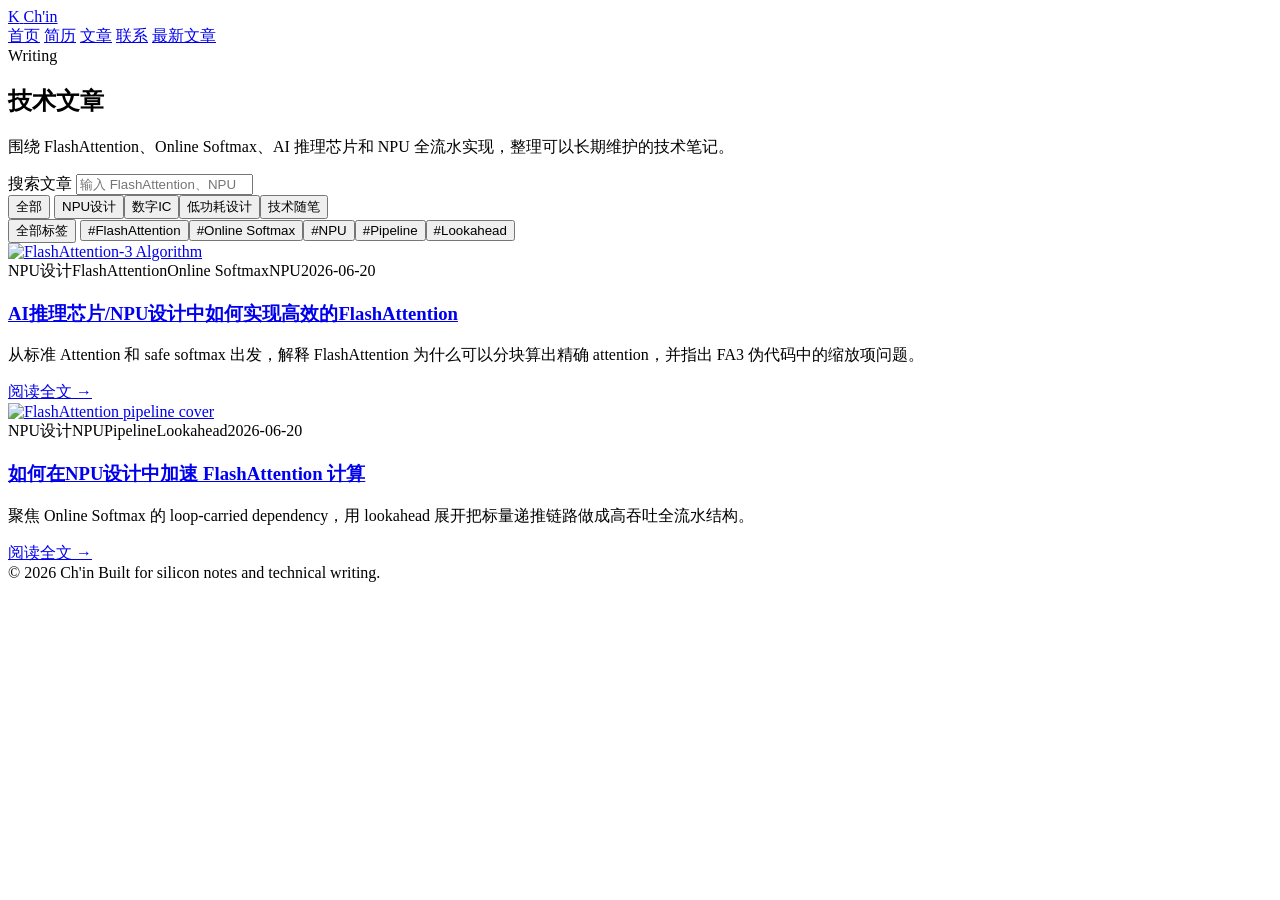
==== articles/index.html @ c7cebea0 "Publish site 2026-06-21 05:31:59 UTC" ====
<!doctype html>
<html lang="zh-CN">
  <head>
    <meta charset="UTF-8" />
    <meta name="viewport" content="width=device-width, initial-scale=1.0" />
    <title>技术文章 | Ch'in</title>
    <meta name="description" content="AI 推理芯片设计工程师个人主页，整理 NPU 架构、视频处理 SoC、低功耗设计、SystemC 建模与硬件流水实现相关经历和技术文章。" />
    <script>document.documentElement.classList.add("js");</script>
    <script>window.SITE_CONFIG={"basePath":"/website","contactApiBase":"","emailjs":{"serviceId":"QQ service_3vgpasm","templateId":"template_ukyfa7m","publicKey":"HY_NPIaIkw5fY4BKG","toEmail":"kvinkin@qq.com"}};</script>
    <link rel="stylesheet" href="/website/styles.css?v=20260621-tags" />
    
  </head>
  <body>
    
  <nav class="nav">
    <div class="shell nav-inner">
      <a class="brand" href="/website/" aria-label="首页">
        <span class="brand-mark">K</span>
        <span>Ch'in</span>
      </a>
      <div class="nav-links">
        <a class="" href="/website/">首页</a>
        <a class="" href="/website/resume/">简历</a>
        <a class="active" href="/website/articles/">文章</a>
        <a href="/website/#contact">联系</a>
        <a class="nav-cta" href="/website/articles/flashattention-npu-pipeline/">最新文章</a>
      </div>
    </div>
  </nav>

    
    <main>
      <section class="page-hero compact">
        <div class="shell page-hero-grid">
          <div>
            <span class="eyebrow">Writing</span>
            <h1>技术文章</h1>
            <p>围绕 FlashAttention、Online Softmax、AI 推理芯片和 NPU 全流水实现，整理可以长期维护的技术笔记。</p>
          </div>
          <label class="article-search">
            <span>搜索文章</span>
            <input class="input" id="article-search" type="search" placeholder="输入 FlashAttention、NPU、流水..." />
          </label>
        </div>
      </section>

      <section class="section">
        <div class="shell">
          <div class="category-filter" id="category-filter" aria-label="文章分类">
            <button class="category-button active" type="button" data-category="all" aria-pressed="true">全部</button>
            <button class="category-button" type="button" data-category="NPU设计">NPU设计</button><button class="category-button" type="button" data-category="数字IC">数字IC</button><button class="category-button" type="button" data-category="低功耗设计">低功耗设计</button><button class="category-button" type="button" data-category="技术随笔">技术随笔</button>
          </div>
          <div class="tag-filter" id="tag-filter" aria-label="文章标签">
            <button class="tag-button active" type="button" data-tag="all" aria-pressed="true">全部标签</button>
            <button class="tag-button" type="button" data-tag="FlashAttention">#FlashAttention</button><button class="tag-button" type="button" data-tag="Online Softmax">#Online Softmax</button><button class="tag-button" type="button" data-tag="NPU">#NPU</button><button class="tag-button" type="button" data-tag="Pipeline">#Pipeline</button><button class="tag-button" type="button" data-tag="Lookahead">#Lookahead</button>
          </div>
          <div class="article-grid article-list" id="article-list">
  <article class="article-card" data-category="NPU设计" data-tags="FlashAttention|Online Softmax|NPU">
    <a class="article-image-link" href="/website/articles/flashattention-online-softmax/" aria-label="AI推理芯片/NPU设计中如何实现高效的FlashAttention">
      <img src="/website/assets/fa3_algorithm_white.jpg" alt="FlashAttention-3 Algorithm" loading="lazy" />
    </a>
    <div class="article-body">
      <div class="article-meta"><span>NPU设计</span><span>FlashAttention</span><span>Online Softmax</span><span>NPU</span><span>2026-06-20</span></div>
      <h3><a href="/website/articles/flashattention-online-softmax/">AI推理芯片/NPU设计中如何实现高效的FlashAttention</a></h3>
      <p>从标准 Attention 和 safe softmax 出发，解释 FlashAttention 为什么可以分块算出精确 attention，并指出 FA3 伪代码中的缩放项问题。</p>
      <a class="read-link" href="/website/articles/flashattention-online-softmax/">阅读全文 →</a>
    </div>
  </article>

  <article class="article-card" data-category="NPU设计" data-tags="NPU|Pipeline|Lookahead">
    <a class="article-image-link" href="/website/articles/flashattention-npu-pipeline/" aria-label="如何在NPU设计中加速 FlashAttention 计算">
      <img src="/website/assets/pipeline_cover.png" alt="FlashAttention pipeline cover" loading="lazy" />
    </a>
    <div class="article-body">
      <div class="article-meta"><span>NPU设计</span><span>NPU</span><span>Pipeline</span><span>Lookahead</span><span>2026-06-20</span></div>
      <h3><a href="/website/articles/flashattention-npu-pipeline/">如何在NPU设计中加速 FlashAttention 计算</a></h3>
      <p>聚焦 Online Softmax 的 loop-carried dependency，用 lookahead 展开把标量递推链路做成高吞吐全流水结构。</p>
      <a class="read-link" href="/website/articles/flashattention-npu-pipeline/">阅读全文 →</a>
    </div>
  </article>
</div>
          <div class="empty-result" id="article-empty" hidden>暂无匹配文章</div>
        </div>
      </section>
    </main>
  
    <footer class="footer">
      <div class="shell footer-inner">
        <span>© 2026 Ch'in</span>
        <span>Built for silicon notes and technical writing.</span>
      </div>
    </footer>
    <script src="/website/main.js?v=20260621-tags"></script>
  </body>
</html>
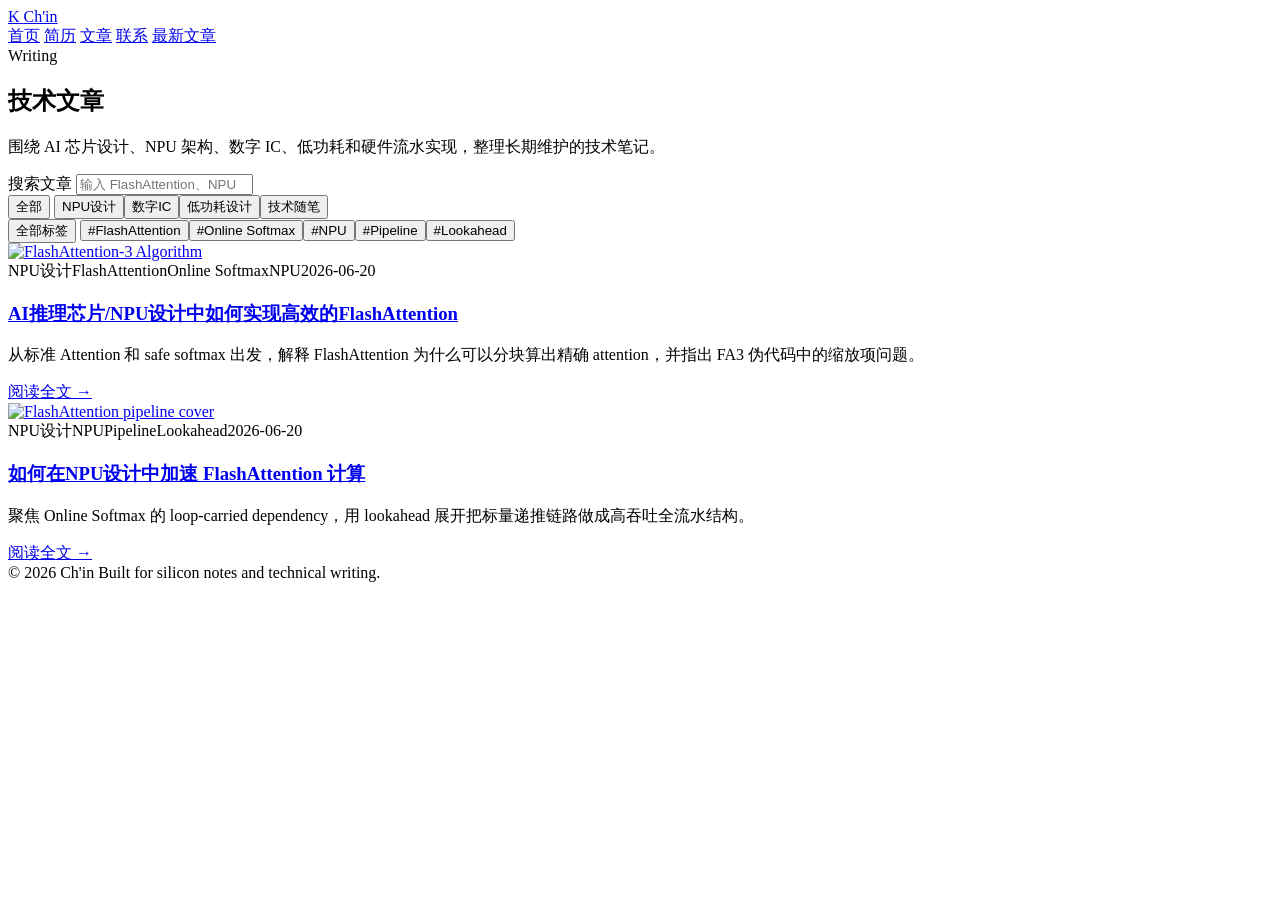
==== commit f82f86e2: "Publish site 2026-06-21 07:20:40 UTC" ====
--- a/articles/index.html
+++ b/articles/index.html
@@ -7,7 +7,7 @@
     <meta name="description" content="AI 推理芯片设计工程师个人主页，整理 NPU 架构、视频处理 SoC、低功耗设计、SystemC 建模与硬件流水实现相关经历和技术文章。" />
     <script>document.documentElement.classList.add("js");</script>
     <script>window.SITE_CONFIG={"basePath":"/website","contactApiBase":"","emailjs":{"serviceId":"QQ service_3vgpasm","templateId":"template_ukyfa7m","publicKey":"HY_NPIaIkw5fY4BKG","toEmail":"kvinkin@qq.com"}};</script>
-    <link rel="stylesheet" href="/website/styles.css?v=20260621-tags" />
+    <link rel="stylesheet" href="/website/styles.css?v=20260621-copy-fields" />
     
   </head>
   <body>
@@ -35,7 +35,7 @@
           <div>
             <span class="eyebrow">Writing</span>
             <h1>技术文章</h1>
-            <p>围绕 FlashAttention、Online Softmax、AI 推理芯片和 NPU 全流水实现，整理可以长期维护的技术笔记。</p>
+            <p>围绕 AI 芯片设计、NPU 架构、数字 IC、低功耗和硬件流水实现，整理长期维护的技术笔记。</p>
           </div>
           <label class="article-search">
             <span>搜索文章</span>
@@ -90,6 +90,6 @@
         <span>Built for silicon notes and technical writing.</span>
       </div>
     </footer>
-    <script src="/website/main.js?v=20260621-tags"></script>
+    <script src="/website/main.js?v=20260621-copy-fields"></script>
   </body>
 </html>
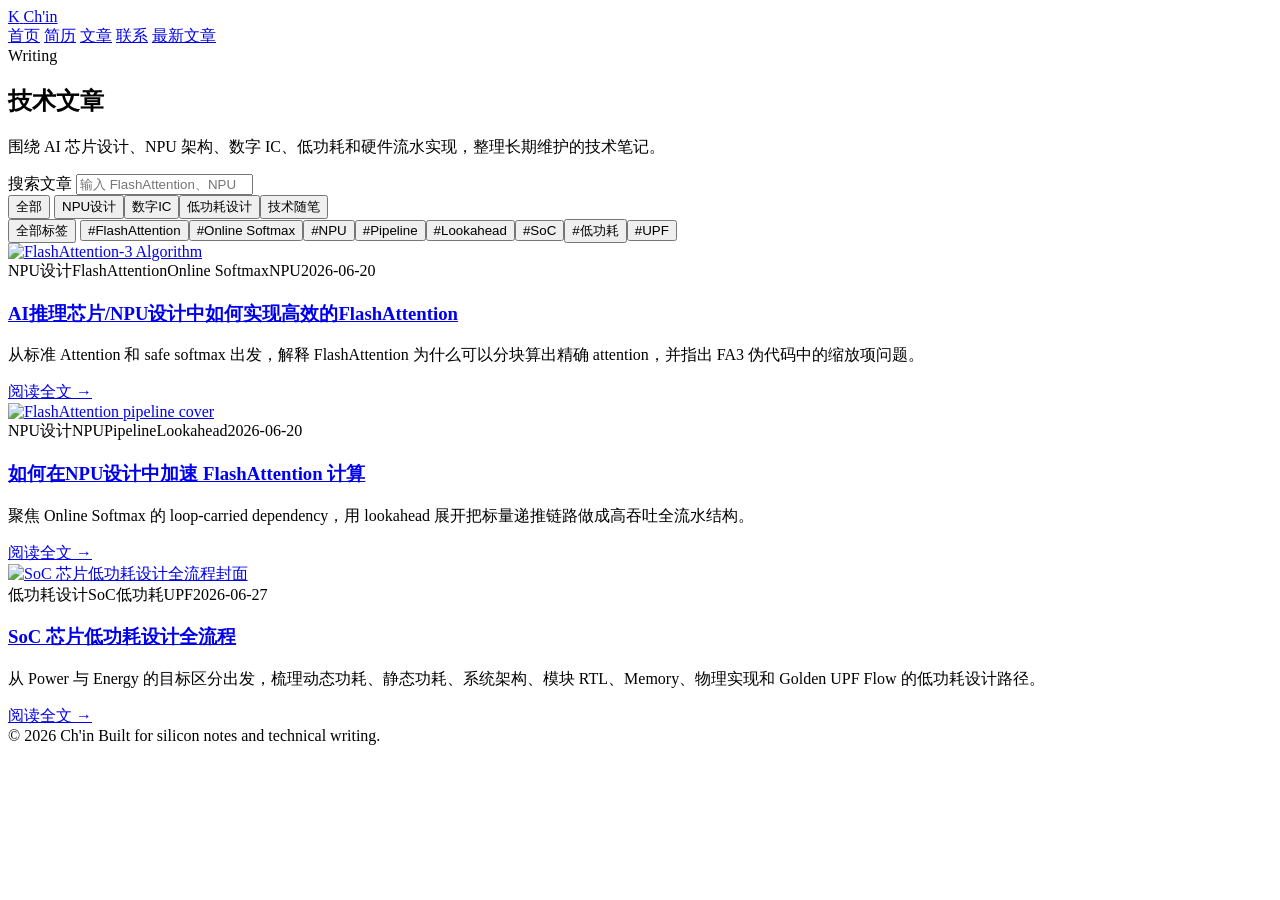
==== commit fedd4b15: "Publish site 2026-06-27 11:46:25 UTC" ====
--- a/articles/index.html
+++ b/articles/index.html
@@ -23,7 +23,7 @@
         <a class="" href="/website/resume/">简历</a>
         <a class="active" href="/website/articles/">文章</a>
         <a href="/website/#contact">联系</a>
-        <a class="nav-cta" href="/website/articles/flashattention-npu-pipeline/">最新文章</a>
+        <a class="nav-cta" href="/website/articles/soc-low-power-design-flow/">最新文章</a>
       </div>
     </div>
   </nav>
@@ -52,12 +52,12 @@
           </div>
           <div class="tag-filter" id="tag-filter" aria-label="文章标签">
             <button class="tag-button active" type="button" data-tag="all" aria-pressed="true">全部标签</button>
-            <button class="tag-button" type="button" data-tag="FlashAttention">#FlashAttention</button><button class="tag-button" type="button" data-tag="Online Softmax">#Online Softmax</button><button class="tag-button" type="button" data-tag="NPU">#NPU</button><button class="tag-button" type="button" data-tag="Pipeline">#Pipeline</button><button class="tag-button" type="button" data-tag="Lookahead">#Lookahead</button>
+            <button class="tag-button" type="button" data-tag="FlashAttention">#FlashAttention</button><button class="tag-button" type="button" data-tag="Online Softmax">#Online Softmax</button><button class="tag-button" type="button" data-tag="NPU">#NPU</button><button class="tag-button" type="button" data-tag="Pipeline">#Pipeline</button><button class="tag-button" type="button" data-tag="Lookahead">#Lookahead</button><button class="tag-button" type="button" data-tag="SoC">#SoC</button><button class="tag-button" type="button" data-tag="低功耗">#低功耗</button><button class="tag-button" type="button" data-tag="UPF">#UPF</button>
           </div>
           <div class="article-grid article-list" id="article-list">
   <article class="article-card" data-category="NPU设计" data-tags="FlashAttention|Online Softmax|NPU">
     <a class="article-image-link" href="/website/articles/flashattention-online-softmax/" aria-label="AI推理芯片/NPU设计中如何实现高效的FlashAttention">
-      <img src="/website/assets/fa3_algorithm_white.jpg" alt="FlashAttention-3 Algorithm" loading="lazy" />
+      <img src="/website/assets/fa3_algorithm_full.jpg" alt="FlashAttention-3 Algorithm" loading="lazy" />
     </a>
     <div class="article-body">
       <div class="article-meta"><span>NPU设计</span><span>FlashAttention</span><span>Online Softmax</span><span>NPU</span><span>2026-06-20</span></div>
@@ -78,6 +78,18 @@
       <a class="read-link" href="/website/articles/flashattention-npu-pipeline/">阅读全文 →</a>
     </div>
   </article>
+
+  <article class="article-card" data-category="低功耗设计" data-tags="SoC|低功耗|UPF">
+    <a class="article-image-link" href="/website/articles/soc-low-power-design-flow/" aria-label="SoC 芯片低功耗设计全流程">
+      <img src="/website/assets/soc-low-power-cover.png" alt="SoC 芯片低功耗设计全流程封面" loading="lazy" />
+    </a>
+    <div class="article-body">
+      <div class="article-meta"><span>低功耗设计</span><span>SoC</span><span>低功耗</span><span>UPF</span><span>2026-06-27</span></div>
+      <h3><a href="/website/articles/soc-low-power-design-flow/">SoC 芯片低功耗设计全流程</a></h3>
+      <p>从 Power 与 Energy 的目标区分出发，梳理动态功耗、静态功耗、系统架构、模块 RTL、Memory、物理实现和 Golden UPF Flow 的低功耗设计路径。</p>
+      <a class="read-link" href="/website/articles/soc-low-power-design-flow/">阅读全文 →</a>
+    </div>
+  </article>
 </div>
           <div class="empty-result" id="article-empty" hidden>暂无匹配文章</div>
         </div>
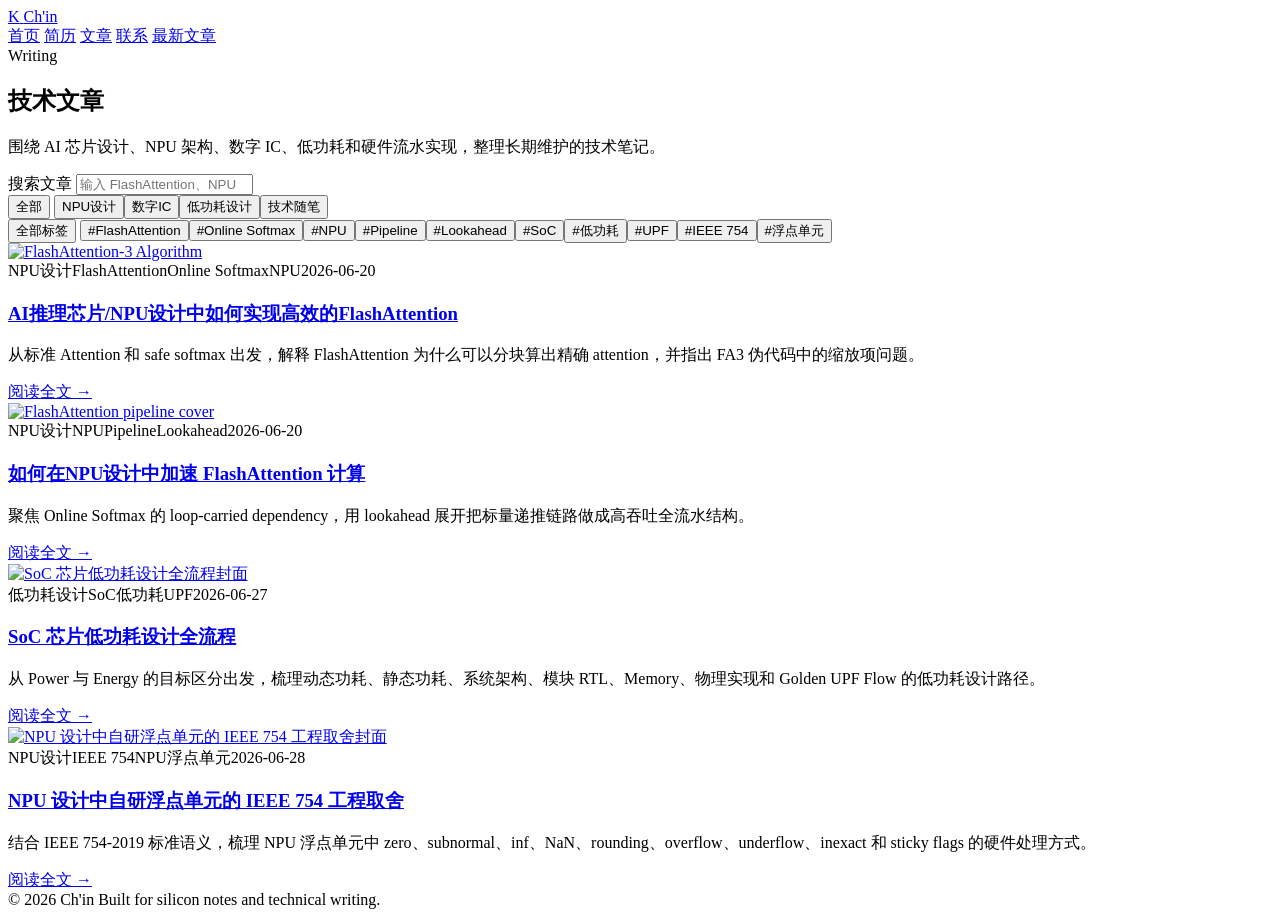
==== commit 8e1d6bd7: "Publish site 2026-06-28 11:54:12 UTC" ====
--- a/articles/index.html
+++ b/articles/index.html
@@ -23,7 +23,7 @@
         <a class="" href="/website/resume/">简历</a>
         <a class="active" href="/website/articles/">文章</a>
         <a href="/website/#contact">联系</a>
-        <a class="nav-cta" href="/website/articles/soc-low-power-design-flow/">最新文章</a>
+        <a class="nav-cta" href="/website/articles/ieee754-npu-boundary-handling/">最新文章</a>
       </div>
     </div>
   </nav>
@@ -52,7 +52,7 @@
           </div>
           <div class="tag-filter" id="tag-filter" aria-label="文章标签">
             <button class="tag-button active" type="button" data-tag="all" aria-pressed="true">全部标签</button>
-            <button class="tag-button" type="button" data-tag="FlashAttention">#FlashAttention</button><button class="tag-button" type="button" data-tag="Online Softmax">#Online Softmax</button><button class="tag-button" type="button" data-tag="NPU">#NPU</button><button class="tag-button" type="button" data-tag="Pipeline">#Pipeline</button><button class="tag-button" type="button" data-tag="Lookahead">#Lookahead</button><button class="tag-button" type="button" data-tag="SoC">#SoC</button><button class="tag-button" type="button" data-tag="低功耗">#低功耗</button><button class="tag-button" type="button" data-tag="UPF">#UPF</button>
+            <button class="tag-button" type="button" data-tag="FlashAttention">#FlashAttention</button><button class="tag-button" type="button" data-tag="Online Softmax">#Online Softmax</button><button class="tag-button" type="button" data-tag="NPU">#NPU</button><button class="tag-button" type="button" data-tag="Pipeline">#Pipeline</button><button class="tag-button" type="button" data-tag="Lookahead">#Lookahead</button><button class="tag-button" type="button" data-tag="SoC">#SoC</button><button class="tag-button" type="button" data-tag="低功耗">#低功耗</button><button class="tag-button" type="button" data-tag="UPF">#UPF</button><button class="tag-button" type="button" data-tag="IEEE 754">#IEEE 754</button><button class="tag-button" type="button" data-tag="浮点单元">#浮点单元</button>
           </div>
           <div class="article-grid article-list" id="article-list">
   <article class="article-card" data-category="NPU设计" data-tags="FlashAttention|Online Softmax|NPU">
@@ -90,6 +90,18 @@
       <a class="read-link" href="/website/articles/soc-low-power-design-flow/">阅读全文 →</a>
     </div>
   </article>
+
+  <article class="article-card" data-category="NPU设计" data-tags="IEEE 754|NPU|浮点单元">
+    <a class="article-image-link" href="/website/articles/ieee754-npu-boundary-handling/" aria-label="NPU 设计中自研浮点单元的 IEEE 754 工程取舍">
+      <img src="/website/assets/ieee754_npu_cover.png" alt="NPU 设计中自研浮点单元的 IEEE 754 工程取舍封面" loading="lazy" />
+    </a>
+    <div class="article-body">
+      <div class="article-meta"><span>NPU设计</span><span>IEEE 754</span><span>NPU</span><span>浮点单元</span><span>2026-06-28</span></div>
+      <h3><a href="/website/articles/ieee754-npu-boundary-handling/">NPU 设计中自研浮点单元的 IEEE 754 工程取舍</a></h3>
+      <p>结合 IEEE 754-2019 标准语义，梳理 NPU 浮点单元中 zero、subnormal、inf、NaN、rounding、overflow、underflow、inexact 和 sticky flags 的硬件处理方式。</p>
+      <a class="read-link" href="/website/articles/ieee754-npu-boundary-handling/">阅读全文 →</a>
+    </div>
+  </article>
 </div>
           <div class="empty-result" id="article-empty" hidden>暂无匹配文章</div>
         </div>
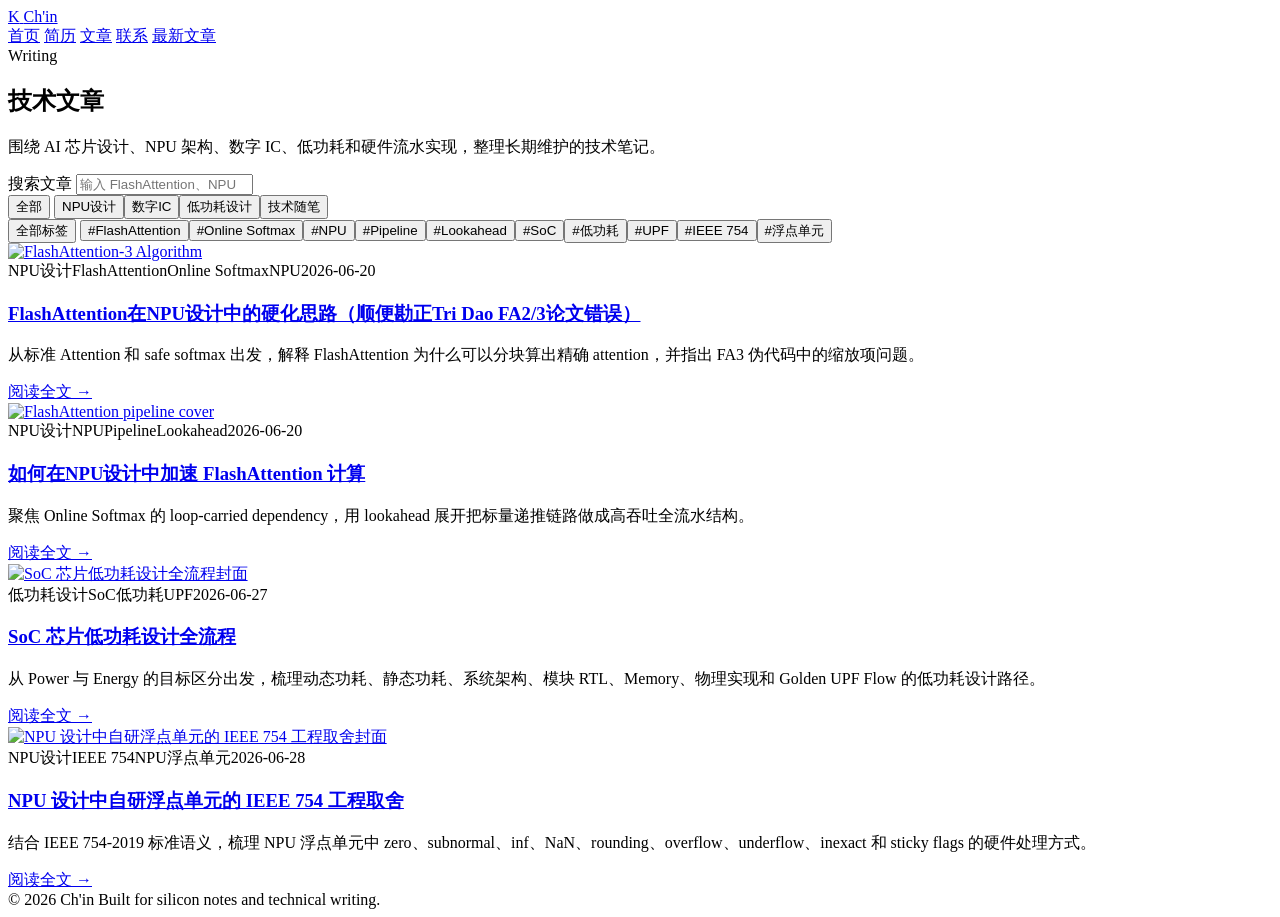
==== commit c3117c24: "Publish site 2026-06-30 00:39:38 UTC" ====
--- a/articles/index.html
+++ b/articles/index.html
@@ -56,12 +56,12 @@
           </div>
           <div class="article-grid article-list" id="article-list">
   <article class="article-card" data-category="NPU设计" data-tags="FlashAttention|Online Softmax|NPU">
-    <a class="article-image-link" href="/website/articles/flashattention-online-softmax/" aria-label="AI推理芯片/NPU设计中如何实现高效的FlashAttention">
+    <a class="article-image-link" href="/website/articles/flashattention-online-softmax/" aria-label="FlashAttention在NPU设计中的硬化思路（顺便勘正Tri Dao FA2/3论文错误）">
       <img src="/website/assets/fa3_algorithm_full.jpg" alt="FlashAttention-3 Algorithm" loading="lazy" />
     </a>
     <div class="article-body">
       <div class="article-meta"><span>NPU设计</span><span>FlashAttention</span><span>Online Softmax</span><span>NPU</span><span>2026-06-20</span></div>
-      <h3><a href="/website/articles/flashattention-online-softmax/">AI推理芯片/NPU设计中如何实现高效的FlashAttention</a></h3>
+      <h3><a href="/website/articles/flashattention-online-softmax/">FlashAttention在NPU设计中的硬化思路（顺便勘正Tri Dao FA2/3论文错误）</a></h3>
       <p>从标准 Attention 和 safe softmax 出发，解释 FlashAttention 为什么可以分块算出精确 attention，并指出 FA3 伪代码中的缩放项问题。</p>
       <a class="read-link" href="/website/articles/flashattention-online-softmax/">阅读全文 →</a>
     </div>
